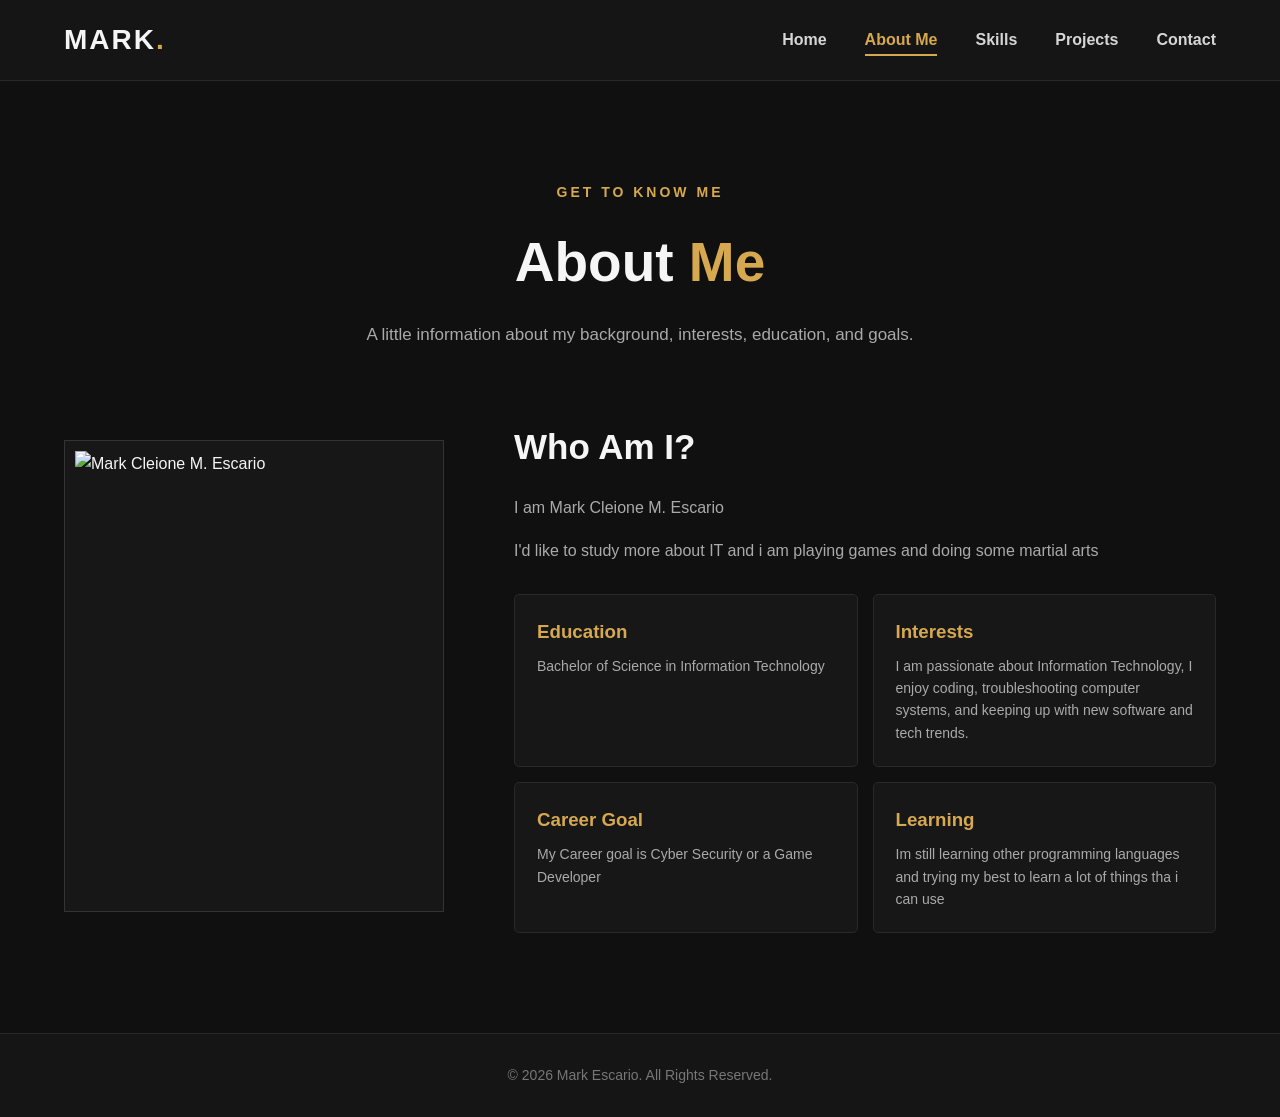
==== about.html @ 036d7275 "Add files via upload" ====
<!DOCTYPE html>
<html lang="en">
<head>
    <meta charset="UTF-8">
    <meta name="viewport" content="width=device-width, initial-scale=1.0">
    <title>About Me | Mark Escario</title>
    <link rel="stylesheet" href="style.css">
</head>

<body>

<header>
    <nav class="navbar">
        <div class="logo">MARK<span>.</span></div>

        <ul class="nav-links">
            <li><a href="index.html">Home</a></li>
            <li><a href="about.html" class="active">About Me</a></li>
            <li><a href="skills.html">Skills</a></li>
            <li><a href="project.html">Projects</a></li>
            <li><a href="contact.html">Contact</a></li>
        </ul>
    </nav>
</header>

<main>

    <section class="page-header">
        <p class="small-title">GET TO KNOW ME</p>
        <h1>About <span>Me</span></h1>
        <p>
            A little information about my background, interests,
            education, and goals.
        </p>
    </section>

    <section class="about-section">

        <div class="about-image">
            <img src="/pics/About.me.jpeg" alt="Mark Cleione M. Escario">
        </div>

        <div class="about-content">
            <h2>Who Am I?</h2>

            <p>
                I am Mark Cleione M. Escario
            </p>

            <p>
                I'd like to study more about IT and i am playing games and doing some martial arts
            </p>

            <div class="info-grid">

                <div class="info-box">
                    <h3>Education</h3>
                    <p>
                        Bachelor of Science in Information Technology
                    </p>
                </div>

                <div class="info-box">
                    <h3>Interests</h3>
                    <p>
                        I am passionate about Information Technology, I enjoy coding, troubleshooting computer systems, and keeping up with new software and tech trends.
                    </p>
                </div>

                <div class="info-box">
                    <h3>Career Goal</h3>
                    <p>
                        My Career goal is Cyber Security or a Game Developer 
                    </p>
                </div>

                <div class="info-box">
                    <h3>Learning</h3>
                    <p>
                       Im still learning other programming languages and trying my best to learn a lot of things tha i can use
                    </p>
                </div>

            </div>
        </div>

    </section>

</main>

<footer>
    <p>&copy; 2026 Mark Escario. All Rights Reserved.</p>
</footer>

</body>
</html>
---- style.css ----
/* =========================================
   GENERAL SETTINGS
========================================= */

* {
    margin: 0;
    padding: 0;
    box-sizing: border-box;
}

html {
    scroll-behavior: smooth;
}

body {
    font-family: Arial, Helvetica, sans-serif;
    background: #101010;
    color: #f5f5f5;
    line-height: 1.6;
}

a {
    text-decoration: none;
    color: inherit;
}

img {
    width: 100%;
    display: block;
}

span {
    color: #d6a84f;
}


/* =========================================
   NAVIGATION
========================================= */

header {
    width: 100%;
    background: #151515;
    border-bottom: 1px solid #292929;
    position: relative;
    z-index: 10;
}

.navbar {
    width: 90%;
    max-width: 1250px;
    min-height: 80px;
    margin: auto;

    display: flex;
    align-items: center;
    justify-content: space-between;
}

.logo {
    font-size: 28px;
    font-weight: 800;
    letter-spacing: 2px;
}

.nav-links {
    display: flex;
    list-style: none;
    gap: 38px;
}

.nav-links a {
    font-size: 16px;
    font-weight: 600;
    color: #d6d6d6;
    position: relative;
    transition: 0.3s;
}

.nav-links a:hover,
.nav-links a.active {
    color: #d6a84f;
}

.nav-links a::after {
    content: "";
    position: absolute;
    width: 0;
    height: 2px;
    background: #d6a84f;
    left: 0;
    bottom: -8px;
    transition: 0.3s;
}

.nav-links a:hover::after,
.nav-links a.active::after {
    width: 100%;
}


/* =========================================
   HERO / HOME
========================================= */

.hero {
    width: 90%;
    max-width: 1250px;
    min-height: calc(100vh - 80px);
    margin: auto;

    display: flex;
    align-items: center;
    justify-content: space-between;
    gap: 80px;
}

.hero-text {
    flex: 1;
}

.small-title {
    color: #d6a84f;
    font-size: 14px;
    font-weight: bold;
    letter-spacing: 3px;
    margin-bottom: 15px;
}

.hero h1 {
    font-size: clamp(50px, 7vw, 82px);
    line-height: 1.05;
    margin-bottom: 15px;
}

.hero h2 {
    color: #cccccc;
    font-size: 25px;
    font-weight: 400;
    margin-bottom: 25px;
}

.hero-text > p:not(.small-title) {
    max-width: 650px;
    color: #a9a9a9;
    font-size: 17px;
}

.hero-buttons {
    display: flex;
    gap: 15px;
    margin-top: 35px;
}

.btn {
    display: inline-block;
    padding: 14px 25px;
    background: #d6a84f;
    color: #111;
    font-weight: bold;
    border-radius: 5px;
    transition: 0.3s;
}

.btn:hover {
    background: #f0c76c;
    transform: translateY(-3px);
}

.secondary-btn {
    background: transparent;
    color: #d6a84f;
    border: 1px solid #d6a84f;
}

.secondary-btn:hover {
    background: #d6a84f;
    color: #111;
}

.hero-image {
    flex: 0 0 390px;
}

.image-circle {
    width: 360px;
    height: 360px;
    border-radius: 50%;
    padding: 10px;
    border: 2px solid #d6a84f;
    overflow: hidden;
}

.image-circle img {
    width: 100%;
    height: 100%;
    object-fit: cover;
    border-radius: 50%;
}


/* =========================================
   PAGE HEADER
========================================= */

.page-header {
    width: 90%;
    max-width: 1000px;
    margin: auto;
    text-align: center;
    padding: 100px 0 70px;
}

.page-header h1 {
    font-size: 55px;
    margin-bottom: 15px;
}

.page-header > p:last-child {
    color: #a9a9a9;
    font-size: 17px;
}


/* =========================================
   ABOUT
========================================= */

.about-section {
    width: 90%;
    max-width: 1200px;
    margin: 0 auto 100px;

    display: grid;
    grid-template-columns: 380px 1fr;
    gap: 70px;
    align-items: center;
}

.about-image {
    border: 1px solid #333;
    padding: 10px;
    background: #171717;
}

.about-image img {
    height: 450px;
    object-fit: cover;
}

.about-content h2 {
    font-size: 35px;
    margin-bottom: 20px;
}

.about-content > p {
    color: #aaaaaa;
    margin-bottom: 18px;
}

.info-grid {
    display: grid;
    grid-template-columns: 1fr 1fr;
    gap: 15px;
    margin-top: 30px;
}

.info-box {
    background: #171717;
    border: 1px solid #292929;
    padding: 22px;
    border-radius: 5px;
    transition: 0.3s;
}

.info-box:hover {
    border-color: #d6a84f;
    transform: translateY(-3px);
}

.info-box h3 {
    color: #d6a84f;
    margin-bottom: 8px;
}

.info-box p {
    color: #aaa;
    font-size: 14px;
}


/* =========================================
   SKILLS
========================================= */

.skills-section {
    width: 90%;
    max-width: 1200px;
    margin: 0 auto 100px;

    display: grid;
    grid-template-columns: 1fr 1fr;
    gap: 70px;
}

.skills-section h2 {
    font-size: 32px;
    margin-bottom: 30px;
}

.skill-card {
    background: #171717;
    border: 1px solid #292929;
    padding: 22px;
    margin-bottom: 18px;
    border-radius: 5px;
}

.skill-title {
    display: flex;
    justify-content: space-between;
    margin-bottom: 12px;
}

.skill-title h3 {
    font-size: 17px;
}

.skill-title span {
    color: #d6a84f;
}

.skill-bar {
    width: 100%;
    height: 8px;
    background: #303030;
    border-radius: 10px;
    overflow: hidden;
}

.skill-progress {
    height: 100%;
    background: #d6a84f;
}

.skill-progress.html {
    width: 90%;
}

.skill-progress.css {
    width: 85%;
}

.skill-progress.csharp {
    width: 75%;
}

.skill-progress.uiux {
    width: 70%;
}

.soft-grid {
    display: grid;
    grid-template-columns: 1fr 1fr;
    gap: 15px;
}

.soft-card {
    background: #171717;
    border: 1px solid #292929;
    padding: 25px;
    min-height: 190px;
    border-radius: 5px;
    transition: 0.3s;
}

.soft-card:hover {
    border-color: #d6a84f;
    transform: translateY(-5px);
}

.soft-card > span {
    font-size: 13px;
}

.soft-card h3 {
    margin: 12px 0;
    font-size: 20px;
}

.soft-card p {
    color: #999;
    font-size: 14px;
}


/* =========================================
   PROJECTS
========================================= */

.projects-section {
    width: 90%;
    max-width: 1200px;
    margin: 0 auto 100px;
}

.project-card {
    display: grid;
    grid-template-columns: 45% 55%;
    margin-bottom: 40px;

    background: #171717;
    border: 1px solid #292929;
    border-radius: 6px;
    overflow: hidden;
}

.project-image {
    min-height: 350px;
}

.project-image img {
    width: 100%;
    height: 100%;
    min-height: 350px;
    object-fit: cover;
}

.project-content {
    padding: 45px;
}

.project-number {
    color: #d6a84f;
    font-size: 13px;
    font-weight: bold;
    letter-spacing: 2px;
    margin-bottom: 12px;
}

.project-content h2 {
    font-size: 30px;
    margin-bottom: 20px;
}

.project-content > p:not(.project-number) {
    color: #aaa;
    margin-bottom: 30px;
}

.project-info {
    display: grid;
    grid-template-columns: 1fr 1fr;
    gap: 20px;
}

.project-info h4 {
    color: #d6a84f;
    margin-bottom: 5px;
}

.project-info p {
    color: #aaa;
    font-size: 14px;
}


/* =========================================
   CONTACT
========================================= */

.contact-section {
    width: 90%;
    max-width: 1100px;
    margin: 0 auto 120px;

    display: grid;
    grid-template-columns: 1fr 1fr;
    gap: 70px;
}

.contact-section h2 {
    font-size: 35px;
    margin-bottom: 20px;
}

.contact-info > p,
.contact-message > p {
    color: #aaa;
    margin-bottom: 30px;
}

.contact-card {
    display: flex;
    align-items: center;
    gap: 20px;

    background: #171717;
    border: 1px solid #292929;
    padding: 20px;
    margin-bottom: 15px;
    border-radius: 5px;
}

.contact-icon {
    width: 50px;
    height: 50px;

    display: flex;
    align-items: center;
    justify-content: center;

    background: #d6a84f;
    color: #111;
    font-weight: bold;
    border-radius: 50%;
}

.contact-card h3 {
    margin-bottom: 3px;
}

.contact-card p {
    color: #999;
    font-size: 14px;
}

.contact-message {
    background: #171717;
    border: 1px solid #292929;
    padding: 40px;
    align-self: start;
    border-radius: 5px;
}


/* =========================================
   FOOTER
========================================= */

footer {
    text-align: center;
    padding: 30px 20px;
    border-top: 1px solid #292929;
    background: #151515;
    color: #777;
    font-size: 14px;
}


/* =========================================
   RESPONSIVE DESIGN
========================================= */

@media (max-width: 950px) {

    .navbar {
        flex-direction: column;
        padding: 22px 0;
        gap: 20px;
    }

    .nav-links {
        gap: 20px;
        flex-wrap: wrap;
        justify-content: center;
    }

    .hero {
        padding: 80px 0;
        flex-direction: column-reverse;
        text-align: center;
    }

    .hero-text > p:not(.small-title) {
        margin: auto;
    }

    .hero-buttons {
        justify-content: center;
    }

    .hero-image {
        flex: none;
    }

    .about-section,
    .skills-section,
    .contact-section {
        grid-template-columns: 1fr;
    }

    .about-image {
        max-width: 500px;
        margin: auto;
    }

    .project-card {
        grid-template-columns: 1fr;
    }
}


@media (max-width: 600px) {

    .nav-links {
        gap: 15px;
    }

    .nav-links a {
        font-size: 14px;
    }

    .hero h1 {
        font-size: 48px;
    }

    .hero h2 {
        font-size: 20px;
    }

    .hero-buttons {
        flex-direction: column;
    }

    .hero-image {
        width: 280px;
    }

    .image-circle {
        width: 280px;
        height: 280px;
    }

    .page-header {
        padding: 70px 0 50px;
    }

    .page-header h1 {
        font-size: 42px;
    }

    .info-grid,
    .soft-grid,
    .project-info {
        grid-template-columns: 1fr;
    }

    .project-content {
        padding: 30px;
    }

/* =========================================
   VIEW PROJECT BUTTON
========================================= */

.project-btn {
    display: inline-block;
    margin-top: 25px;
    padding: 12px 24px;

    background: #d6a84f;
    color: #111;

    font-size: 14px;
    font-weight: bold;
    text-decoration: none;

    border-radius: 5px;

    transition: 0.3s ease;
}

.project-btn:hover {
    background: #f0c76c;
    transform: translateY(-3px);
}
}
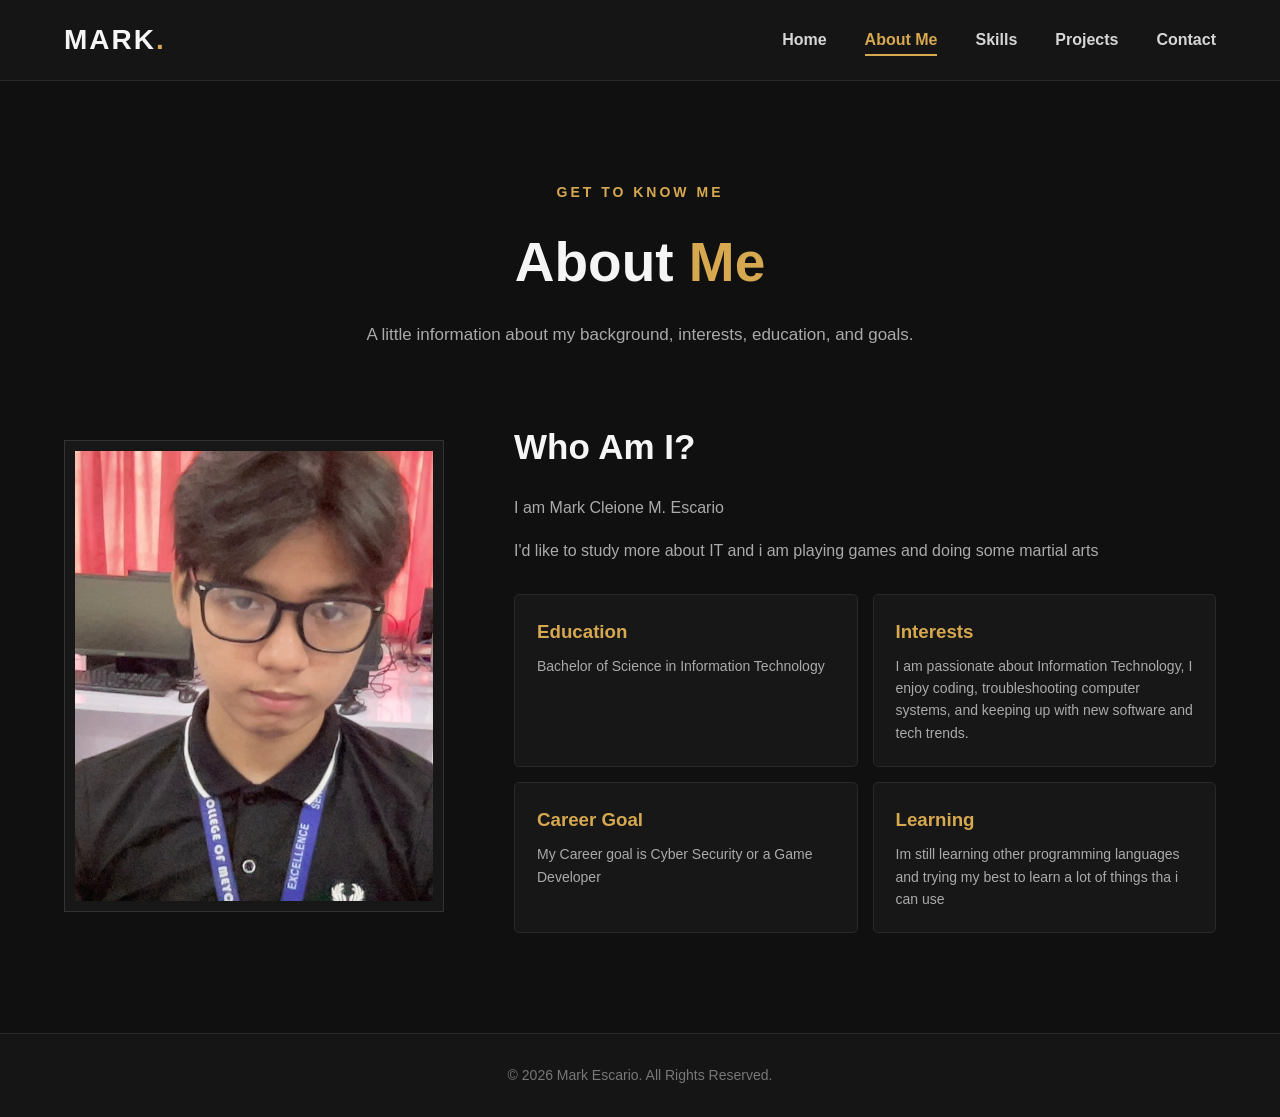
==== commit e411eaff: "Update about.html i just add dots in my codes" ====
--- a/about.html
+++ b/about.html
@@ -37,7 +37,7 @@
     <section class="about-section">
 
         <div class="about-image">
-            <img src="/pics/About.me.jpeg" alt="Mark Cleione M. Escario">
+            <img src="../pics/About.me.jpeg" alt="Mark Cleione M. Escario">
         </div>
 
         <div class="about-content">
@@ -93,4 +93,4 @@
 </footer>
 
 </body>
-</html>+</html>
